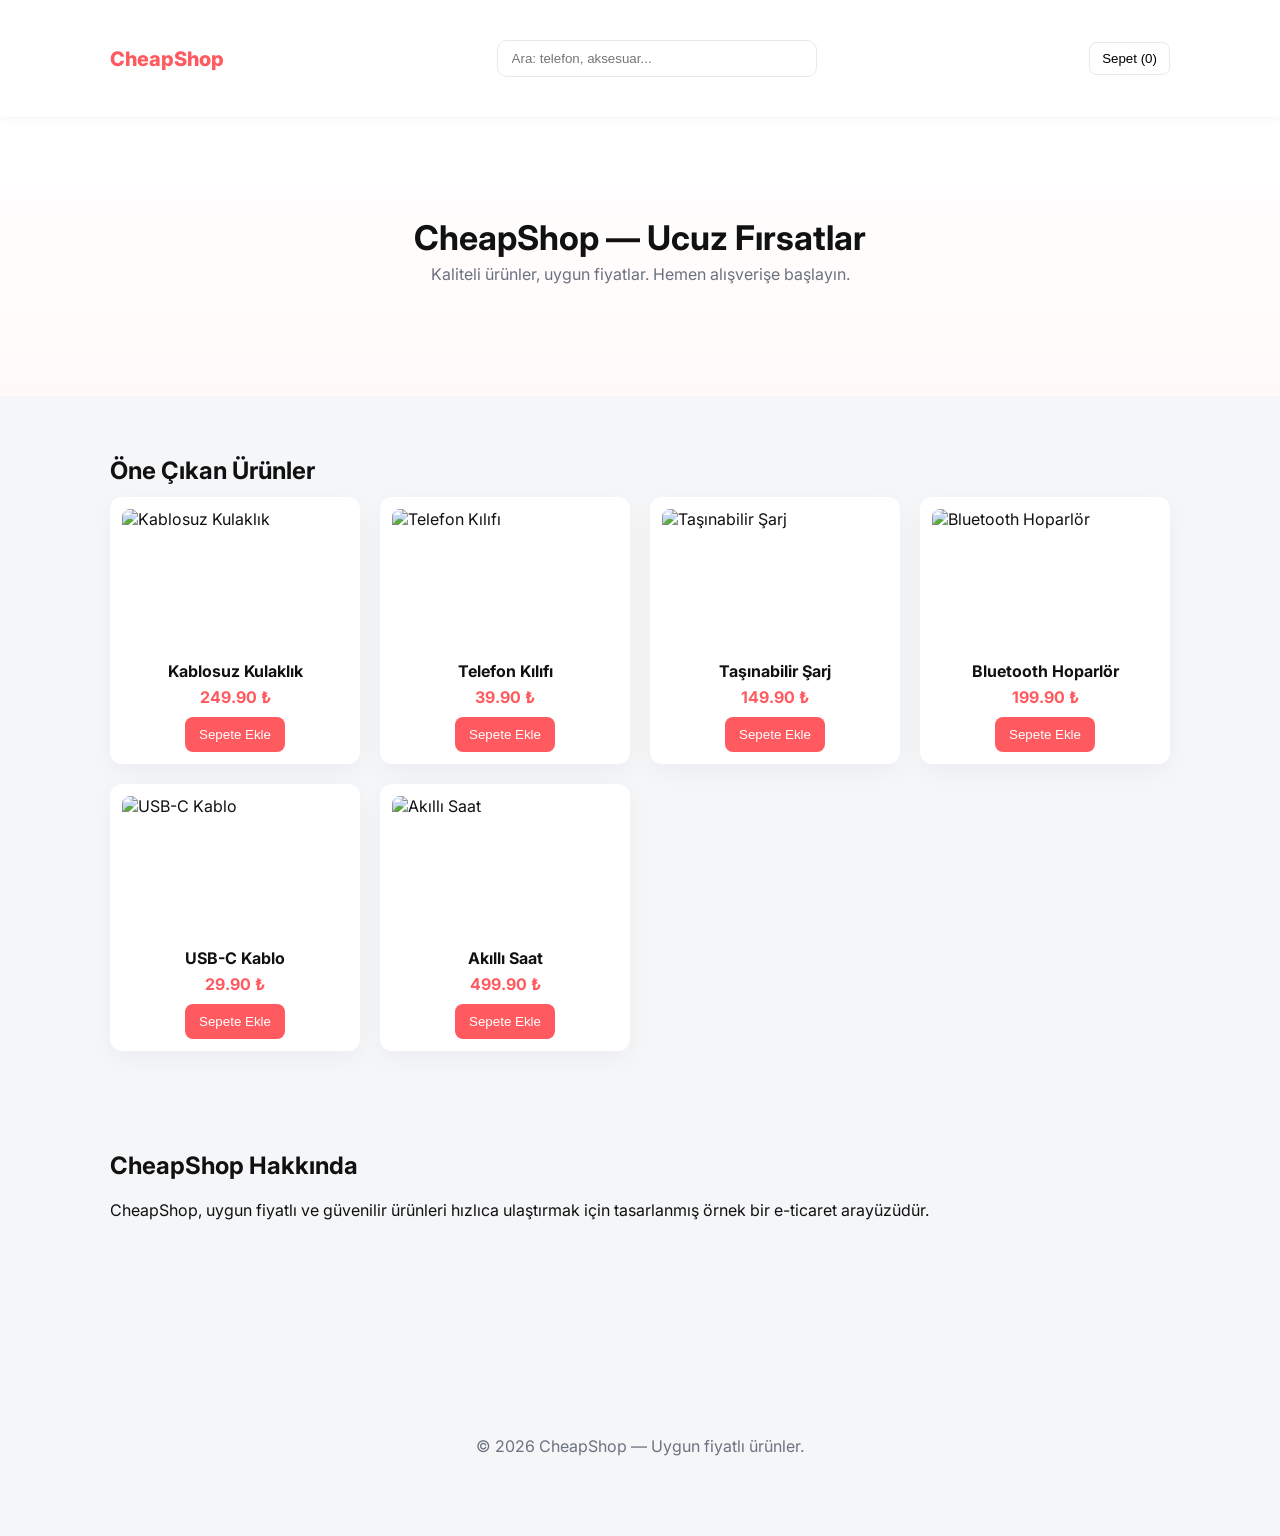
==== index.html @ f5337d44 "Initial commit: CheapShop one-page site" ====
<!doctype html>
<html lang="tr">
<head>
  <meta charset="utf-8">
  <meta http-equiv="refresh" content="0;url=PROJECT1/index.html">
  <meta name="viewport" content="width=device-width,initial-scale=1">
  <title>Yönlendiriliyor…</title>
  <script>location.replace('PROJECT1/index.html');</script>
</head>
<body>
  <p>Eğer otomatik yönlendirme çalışmazsa <a href="PROJECT1/index.html">buraya tıklayın</a>.</p>
</body>
</html>
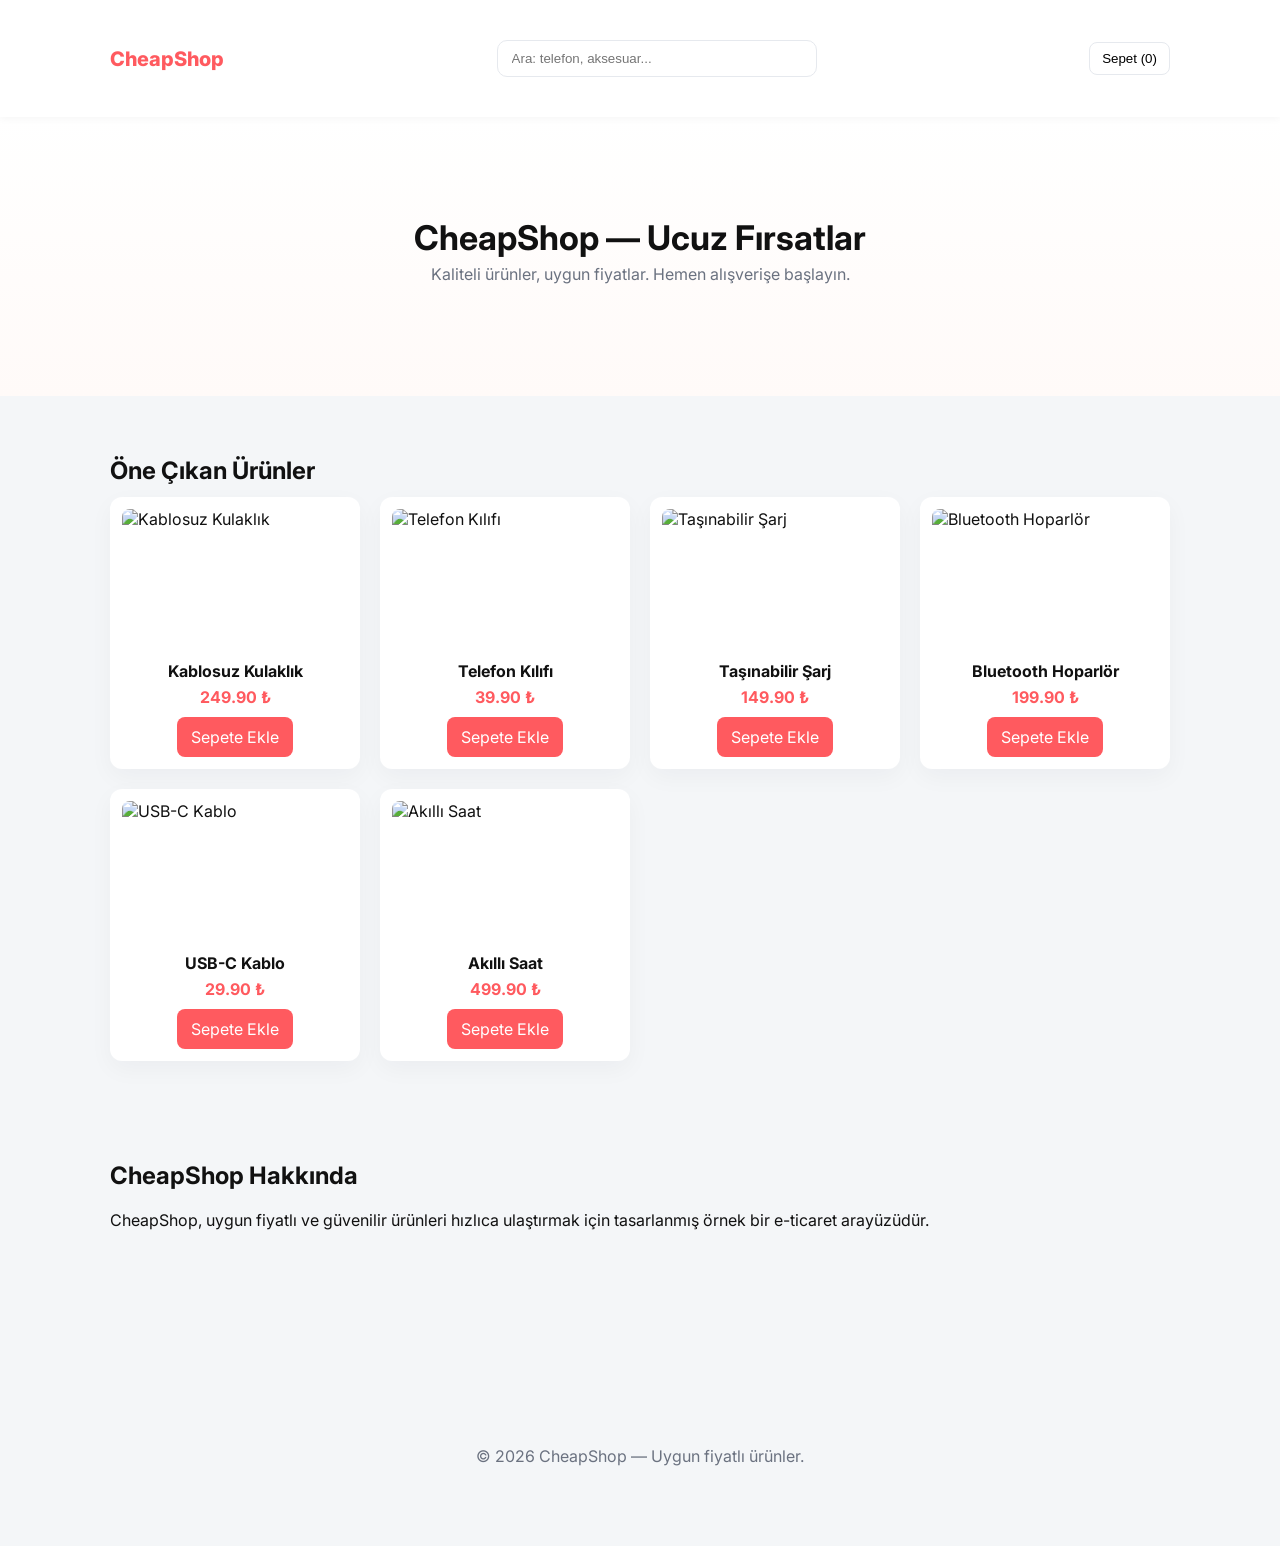
==== commit d107df49: "Make site static: remove JS and add static product cards" ====
--- a/index.html
+++ b/index.html
@@ -2,12 +2,92 @@
 <html lang="tr">
 <head>
   <meta charset="utf-8">
-  <meta http-equiv="refresh" content="0;url=PROJECT1/index.html">
-  <meta name="viewport" content="width=device-width,initial-scale=1">
-  <title>Yönlendiriliyor…</title>
-  <script>location.replace('PROJECT1/index.html');</script>
+  <meta name="viewport" content="width=device-width, initial-scale=1">
+  <title>CheapShop — Ucuz ve Hızlı</title>
+  <link href="https://fonts.googleapis.com/css2?family=Inter:wght@300;400;600;700&display=swap" rel="stylesheet">
+  <link rel="stylesheet" href="styles.css">
 </head>
 <body>
-  <p>Eğer otomatik yönlendirme çalışmazsa <a href="PROJECT1/index.html">buraya tıklayın</a>.</p>
+  <header class="shop-header">
+    <div class="container header-row">
+      <a class="logo" href="#">CheapShop</a>
+      <div class="search-wrap">
+        <input id="search" placeholder="Ara: telefon, aksesuar..." />
+      </div>
+      <div class="header-actions">
+        <button id="cart-btn" class="cart-btn" aria-label="Sepet">Sepet (<span id="cart-count">0</span>)</button>
+      </div>
+    </div>
+  </header>
+
+  <main>
+    <section class="hero shop-hero">
+      <div class="container">
+        <h1>CheapShop — Ucuz Fırsatlar</h1>
+        <p>Kaliteli ürünler, uygun fiyatlar. Hemen alışverişe başlayın.</p>
+      </div>
+    </section>
+
+    <section class="section products" id="products">
+      <div class="container">
+        <h2>Öne Çıkan Ürünler</h2>
+        <div class="grid product-grid" id="product-grid">
+          <div class="card product">
+            <img src="https://via.placeholder.com/300x200?text=Kulaklık" alt="Kablosuz Kulaklık">
+            <h3>Kablosuz Kulaklık</h3>
+            <div class="price">249.90 ₺</div>
+            <a class="btn" href="#">Sepete Ekle</a>
+          </div>
+          <div class="card product">
+            <img src="https://via.placeholder.com/300x200?text=Kılıf" alt="Telefon Kılıfı">
+            <h3>Telefon Kılıfı</h3>
+            <div class="price">39.90 ₺</div>
+            <a class="btn" href="#">Sepete Ekle</a>
+          </div>
+          <div class="card product">
+            <img src="https://via.placeholder.com/300x200?text=Powerbank" alt="Taşınabilir Şarj">
+            <h3>Taşınabilir Şarj</h3>
+            <div class="price">149.90 ₺</div>
+            <a class="btn" href="#">Sepete Ekle</a>
+          </div>
+          <div class="card product">
+            <img src="https://via.placeholder.com/300x200?text=Hoparlör" alt="Bluetooth Hoparlör">
+            <h3>Bluetooth Hoparlör</h3>
+            <div class="price">199.90 ₺</div>
+            <a class="btn" href="#">Sepete Ekle</a>
+          </div>
+          <div class="card product">
+            <img src="https://via.placeholder.com/300x200?text=Kablo" alt="USB-C Kablo">
+            <h3>USB-C Kablo</h3>
+            <div class="price">29.90 ₺</div>
+            <a class="btn" href="#">Sepete Ekle</a>
+          </div>
+          <div class="card product">
+            <img src="https://via.placeholder.com/300x200?text=Saat" alt="Akıllı Saat">
+            <h3>Akıllı Saat</h3>
+            <div class="price">499.90 ₺</div>
+            <a class="btn" href="#">Sepete Ekle</a>
+          </div>
+        </div>
+      </div>
+    </section>
+
+    <section class="section alt info">
+      <div class="container">
+        <h2>CheapShop Hakkında</h2>
+        <p>CheapShop, uygun fiyatlı ve güvenilir ürünleri hızlıca ulaştırmak için tasarlanmış örnek bir e-ticaret arayüzüdür.</p>
+      </div>
+    </section>
+  </main>
+
+  <!-- Statik sepet kaldırıldı (JS yok). Sepet işlevleri artık bulunmuyor. -->
+
+  <footer class="site-footer">
+    <div class="container">
+      <p>&copy; 2026 CheapShop — Uygun fiyatlı ürünler.</p>
+    </div>
+  </footer>
+
+  <!-- Tüm JS kaldırıldı. Ürünler statik HTML olarak eklendi. -->
 </body>
 </html>
--- a/styles.css
+++ b/styles.css
@@ -0,0 +1,50 @@
+:root{
+  --bg:#f4f6f8; --card:#ffffff; --accent:#ff5a5f; --muted:#6b7280; --radius:12px;
+  --max-width:1100px; --container-padding:20px;
+}
+*{box-sizing:border-box}
+body{font-family:Inter,system-ui,Segoe UI,Helvetica,Arial; margin:0;background:var(--bg);color:#111}
+.container{max-width:var(--max-width);margin:0 auto;padding:40px var(--container-padding)}
+
+/* Header */
+.shop-header{background:#fff;position:sticky;top:0;z-index:20;box-shadow:0 2px 8px rgba(0,0,0,0.04)}
+.header-row{display:flex;align-items:center;justify-content:space-between}
+.logo{font-weight:800;color:var(--accent);text-decoration:none;font-size:20px}
+.search-wrap input{padding:10px 14px;border-radius:10px;border:1px solid #e6e9ee;width:320px}
+.header-actions{display:flex;gap:12px;align-items:center}
+.cart-btn{background:transparent;border:1px solid #e6e9ee;padding:8px 12px;border-radius:8px;cursor:pointer}
+
+/* Hero */
+.shop-hero{padding:60px 0;text-align:center;background:linear-gradient(180deg,#fff 0%,#fffaf8 100%)}
+.shop-hero h1{font-size:34px;margin:0 0 6px}
+.shop-hero p{color:var(--muted);margin:0 0 12px}
+
+/* Products */
+.products h2{margin-bottom:12px}
+.product-grid{display:grid;grid-template-columns:repeat(auto-fit,minmax(220px,1fr));gap:20px}
+.product{padding:12px;background:var(--card);border-radius:12px;box-shadow:0 8px 24px rgba(17,24,39,0.04);display:flex;flex-direction:column;align-items:center}
+.product img{width:100%;height:140px;object-fit:cover;border-radius:8px}
+.product h3{margin:12px 0 6px;font-size:16px}
+.product .price{font-weight:700;color:var(--accent);margin-bottom:10px}
+.btn{display:inline-block;background:var(--accent);color:#fff;padding:10px 14px;border-radius:8px;text-decoration:none;border:0;cursor:pointer}
+.btn.small{padding:6px 10px;font-size:13px}
+
+/* Cart sidebar */
+.cart-sidebar{position:fixed;right:-420px;top:0;width:360px;height:100vh;background:#fff;box-shadow:-12px 0 40px rgba(17,24,39,0.08);transition:right .28s ease;z-index:30;padding:18px;display:flex;flex-direction:column}
+.cart-sidebar.open{right:0}
+.cart-header{display:flex;justify-content:space-between;align-items:center;border-bottom:1px solid #f1f3f5;padding-bottom:10px}
+.cart-items{flex:1;overflow:auto;padding:12px 0}
+.cart-item{display:flex;justify-content:space-between;align-items:center;padding:10px 0;border-bottom:1px dashed #f1f3f5}
+.cart-item-info{max-width:220px}
+.cart-item-actions button{background:#fff;border:1px solid #eee;padding:6px 8px;border-radius:8px;cursor:pointer}
+.cart-footer{border-top:1px solid #f1f3f5;padding-top:12px;display:flex;flex-direction:column;gap:8px}
+.cart-total{font-weight:700}
+
+.info{padding-bottom:80px}
+.site-footer{padding:24px 0;text-align:center;color:var(--muted)}
+
+@media (max-width:760px){
+  .search-wrap input{width:160px}
+  .container{padding:20px}
+  .product img{height:120px}
+}
